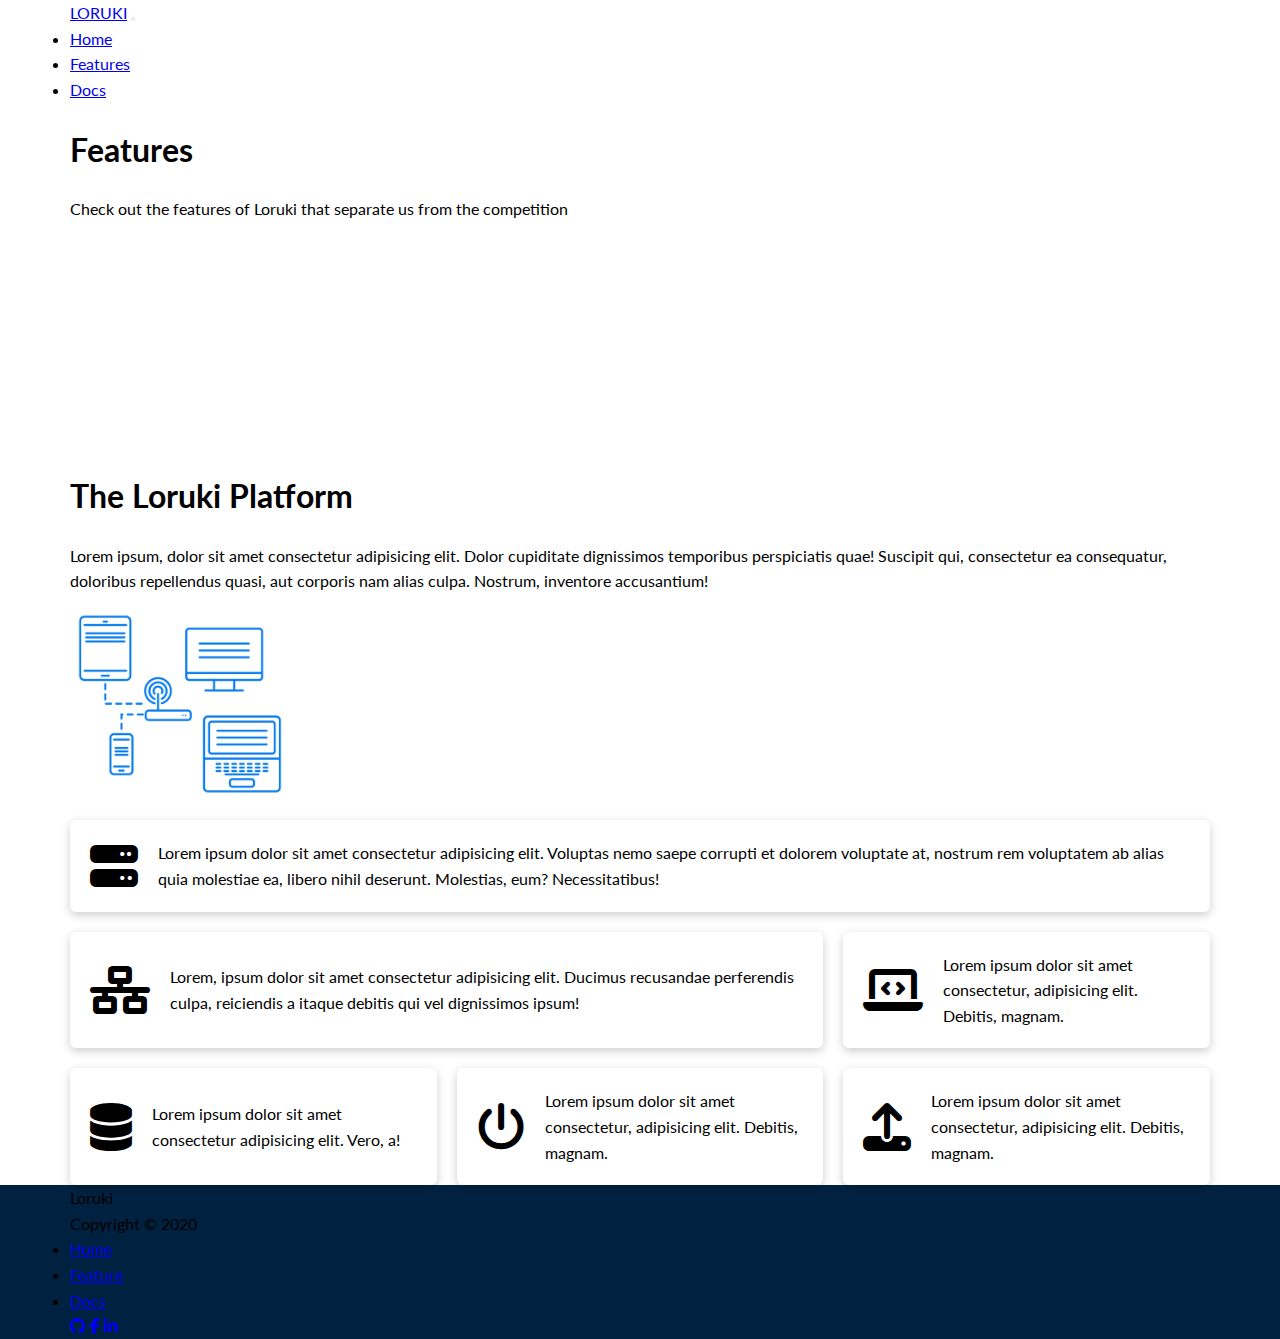
==== feature.html @ 9b6d23d0 "Add Feature Page" ====
<!DOCTYPE html>
<html lang="en">
    <head>
        <meta charset="UTF-8">
        <meta http-equiv="X-UA-Compatible" content="IE=edge">
        <meta name="viewport" content="width=device-width, initial-scale=1.0">
        <link rel="stylesheet" href="CSS/normalize.css">
        <link rel="stylesheet" href="https://cdnjs.cloudflare.com/ajax/libs/font-awesome/6.1.1/css/all.min.css">
        <link href="https://cdn.jsdelivr.net/npm/bootstrap@5.0.2/dist/css/bootstrap.min.css" rel="stylesheet" integrity="sha384-EVSTQN3/azprG1Anm3QDgpJLIm9Nao0Yz1ztcQTwFspd3yD65VohhpuuCOmLASjC" crossorigin="anonymous">
        <link rel="stylesheet" href="CSS/style.css">
        <link rel="icon" href="images/logos/clojure.png">
        <title>Loruki</title>
    </head>
<body>
    <main>
        <!--Start NavBar -->
        <nav class="navbar navbar-expand-lg navbar-dark bg-primary" style="z-index: 999999;" id="mainNav">
            <div class="container">
                <a href="#" class="text-white text-decoration-none fs-4">LORUKI</a>
                <button class="navbar-toggler collapsed" type="button" data-bs-toggle="collapse" data-bs-target="#navbarSupportedContent" aria-controls="navbarSupportedContent" aria-expanded="false" aria-label="Toggle navigation">
                    <span class="navbar-toggler-icon"></span>
                </button>
                <div class="navbar-collapse collapse" id="navbarSupportedContent">
                    <ul class="navbar-nav ms-auto mb-2 mb-lg-0">
                        <li class="nav-item">
                            <a class="nav-link" aria-current="page" href="index.html">Home</a>
                        </li>
                        <li class="nav-item">
                            <a class="nav-link active" href="feature.html">Features</a>
                        </li>
                        <li class="nav-item">
                            <a class="nav-link" href="docs.html">Docs</a>
                        </li>
                    </ul>
                </div>
            </div>
        </nav>
        <!--End NavBar -->
        <!-- Start Features -->
        <div class="hosting bg-primary ">
            <div class="container m-auto row align-items-center justify-content-around">
                <div class="header-info text-lg-start text-center text-md-center col-lg my-md-4 my-sm-4 my-4">
                    <h1 class="text-white fw-light">Features</h1>
                    <p class="text-white fw-light">Check out the features of Loruki that separate us from the competition</p>
                </div>
                <img style="max-width: 220px" class="col-lg my-md-4 my-sm-4 my-4" src="images/server.png" alt="">
            </div>
        </div>
        <!-- End Features -->
        <!-- Start Platform -->
        <div class="hosting bg-light text-dark mb-4">
            <div class="container m-auto row align-items-center justify-content-around">
                <div class="header-info text-lg-start text-center text-md-center col-lg my-md-4 my-sm-4 my-4">
                    <h1 class="fw-light">The Loruki Platform</h1>
                    <p class="fw-light">Lorem ipsum, dolor sit amet consectetur adipisicing elit. Dolor cupiditate dignissimos temporibus perspiciatis quae! Suscipit qui, consectetur ea consequatur, doloribus repellendus quasi, aut corporis nam alias culpa. Nostrum, inventore accusantium!</p>
                </div>
                <img style="max-width: 220px" class="col-lg my-md-4 my-sm-4 my-4" src="images/server2.png" alt="">
            </div>
        </div>
        <!-- End Platform -->
        <!-- Start Grid -->
        <section class="mb-5">
            <div class="container grid grid-3">
                <div class="card card1 flex">
                    <i class="fas fa-server fa-3x"></i>
                    <p>Lorem ipsum dolor sit amet consectetur adipisicing elit. Voluptas nemo saepe corrupti et dolorem voluptate at, nostrum rem voluptatem ab alias quia molestiae ea, libero nihil deserunt. Molestias, eum? Necessitatibus!</p>
                </div>
                <div class="card card2 flex">
                    <i class="fas fa-network-wired fa-3x"></i>
                    <p>
                        Lorem, ipsum dolor sit amet consectetur adipisicing elit. Ducimus
                        recusandae perferendis culpa, reiciendis a itaque debitis qui vel
                        dignissimos ipsum!
                    </p>
                </div>
                <div class="card card3 flex">
                    <i class="fas fa-laptop-code fa-3x"></i>
                    <p>
                        Lorem ipsum dolor sit amet consectetur, adipisicing elit. Debitis,
                        magnam.
                    </p>
                </div>
                <div class="card card4 flex">
                    <i class="fas fa-database fa-3x"></i>
                    <p>
                        Lorem ipsum dolor sit amet consectetur adipisicing elit. Vero, a!
                    </p>
                </div>
                <div class="card card5 flex">
                    <i class="fas fa-power-off fa-3x"></i>
                    <p>
                        Lorem ipsum dolor sit amet consectetur, adipisicing elit. Debitis,
                        magnam.
                    </p>
                </div>
                <div class="card card6 flex">
                    <i class="fas fa-upload fa-3x"></i>
                    <p>
                        Lorem ipsum dolor sit amet consectetur, adipisicing elit. Debitis,
                        magnam.
                    </p>
                </div>
            </div>
        </section>
        <!-- End Grid -->
        <footer>
            <div class="container">
                <footer class="d-flex flex-wrap justify-content-between align-items-center py-3 mt-4">
                <div class="col-md-4 d-flex align-items-center">
                    <span class="text-muted">Loruki <br>Copyright © 2020</span>
                </div>
                
                <ul class="nav col-md-4 justify-content-end list-unstyled d-flex my-2">
                    <li class=""><a class="text-white text-decoration-none" href="#">Home</a></li>
                    <li class="ms-3"><a class="text-white text-decoration-none" href="#">Feature</a></li>
                    <li class="ms-3"><a class="text-white text-decoration-none" href="#">Docs</a></li>
                </ul>
                <div class="social my-2 my-md-0">
                    <a href="https://github.com/alaayasser741" target="_blank" class="btn-dark mx-2"><i class="fa-brands fa-github"></i></a>
                    <a href="https://www.facebook.com/alaayasser741/" target="_blank" class="btn-dark mx-2"><i class="fa-brands fa-facebook-f"></i></a>
                    <a href="https://www.linkedin.com/in/alaayasser741/" target="_blank" class="btn-dark mx-2"><i class="fa-brands fa-linkedin-in"></i></a>
                </div>
                </footer>
            </div>
        </footer>
    </main>
</body>
</html>
---- CSS/style.css ----
@import url('https://fonts.googleapis.com/css2?family=Lato:wght@100;300;400;700;900&display=swap');
:root{
    --primary-color: #047aed;
    --secondary-color: #1c3fa8;
    --dark-color: #002240;
    --light-color: #f4f4f4;
    --success-color: #5cb85c;
    --error-color: #d9534f;
}
*{
    box-sizing: border-box;
    padding: 0;
    margin: 0;
}
.container{
    /* Padding for mobile view */
    padding-left: 15px;
    padding-right: 15px;
    margin-left: auto;
    margin-right: auto;
}

/* Small */
@media (min-width:768px) {
    .container{
        width: 750px;
    }
}

 /* Medium */
@media (min-width:992px) {
    .container{
        width: 950px;
    }
}

/* Large */
@media (min-width:1200px) {
    .container{
        width: 1170px;
    }
}

body{
    font-family: 'Lato', sans-serif;
    line-height: 1.6;
}
header{
    position: relative;
}
header::before{
    content: '';
    position: absolute;
    left: 0;
    bottom: -80px;
    width: 100%;
    height: 150px;
    background: #ffff;
    transform: skewY(-3deg);
}
header .showcase-form{
    width: calc(400px - 40px) !important;
    padding: 40px;
    z-index: 100;
    border-radius: 10px;
    -webkit-border-radius: 10px;
    -moz-border-radius: 10px;
    -ms-border-radius: 10px;
    -o-border-radius: 10px;
    background-color: #fff;
    box-shadow: 0 3px 10px rgb(0 0 0 / 20%);
}

header .card form input[type="text"]{
    border: 0;
    border-bottom: 1px solid #ccc;
    width: 100%;
}
header .card input[type="submit"]{
    width: 5rem !important;
}
header .card form input:focus{
    outline: none;
}
.stats{
    margin-top: 140px;
}
.stats p{
    max-width: 500px;
    margin: 0 auto;
}
.stats .imges img{
    width:450px;
    /* max-width: 100%; */
}
@media (max-width:768px) {
    .stats .imges img{
        max-width: 100%;
    }
}
.stats .imges .card{
    width: 290px;
    padding: 20px;
    box-shadow: 0 3px 10px rgb(0 0 0 / 20%);
    border-radius: 10px;
    -webkit-border-radius: 10px;
    -moz-border-radius: 10px;
    -ms-border-radius: 10px;
    -o-border-radius: 10px;
}
.stats .imges .card h3{
    font-size: 1rem !important;
    
}
.hosting a{
    background-color: var(--dark-color);
}
.support .card{
    width: fit-content;
    padding: 1rem;
    margin: 10px;
    box-shadow: 0 3px 10px rgb(0 0 0 / 20%);
    border-radius: 10px;
    -webkit-border-radius: 10px;
    -moz-border-radius: 10px;
    -ms-border-radius: 10px;
    -o-border-radius: 10px;
}
footer{
    background-color: var(--dark-color);
}
@media (max-width:768px) {
    footer .container footer{
    flex-direction: column !important;
    align-items: flex-start !important;
    }
    footer .container footer ul{
        margin: 0;
    }
}
footer .social a{
    background: none;
}
/* ////////////////Feature/////////////////// */

section .container{
    display: grid;
    grid-template-columns: repeat(3,1fr);
    grid-template-rows: repeat(3,auto);
    gap: 20px;
}
section .card{
    box-shadow: 0 3px 10px rgb(0 0 0 / 20%);
    padding: 20px;
    border-radius: 6px;
    -webkit-border-radius: 6px;
    -moz-border-radius: 6px;
    -ms-border-radius: 6px;
    -o-border-radius: 6px;
    display: flex;
    flex-direction: row;
    column-gap: 20px;
    align-items: center;
}
section .card1{
    grid-column: 1/4;
}
section .card2{
    grid-column: 1/3;
}
@media (max-width: 768px) {
    section .container {
        grid-template-columns: 1fr;
        grid-template-rows: 1fr;
    }
    section .card1,.card2,.card3,.card4,.card5,.card6{
        grid-column: 1/end;
    }
}
section p{
    margin: 0;
}
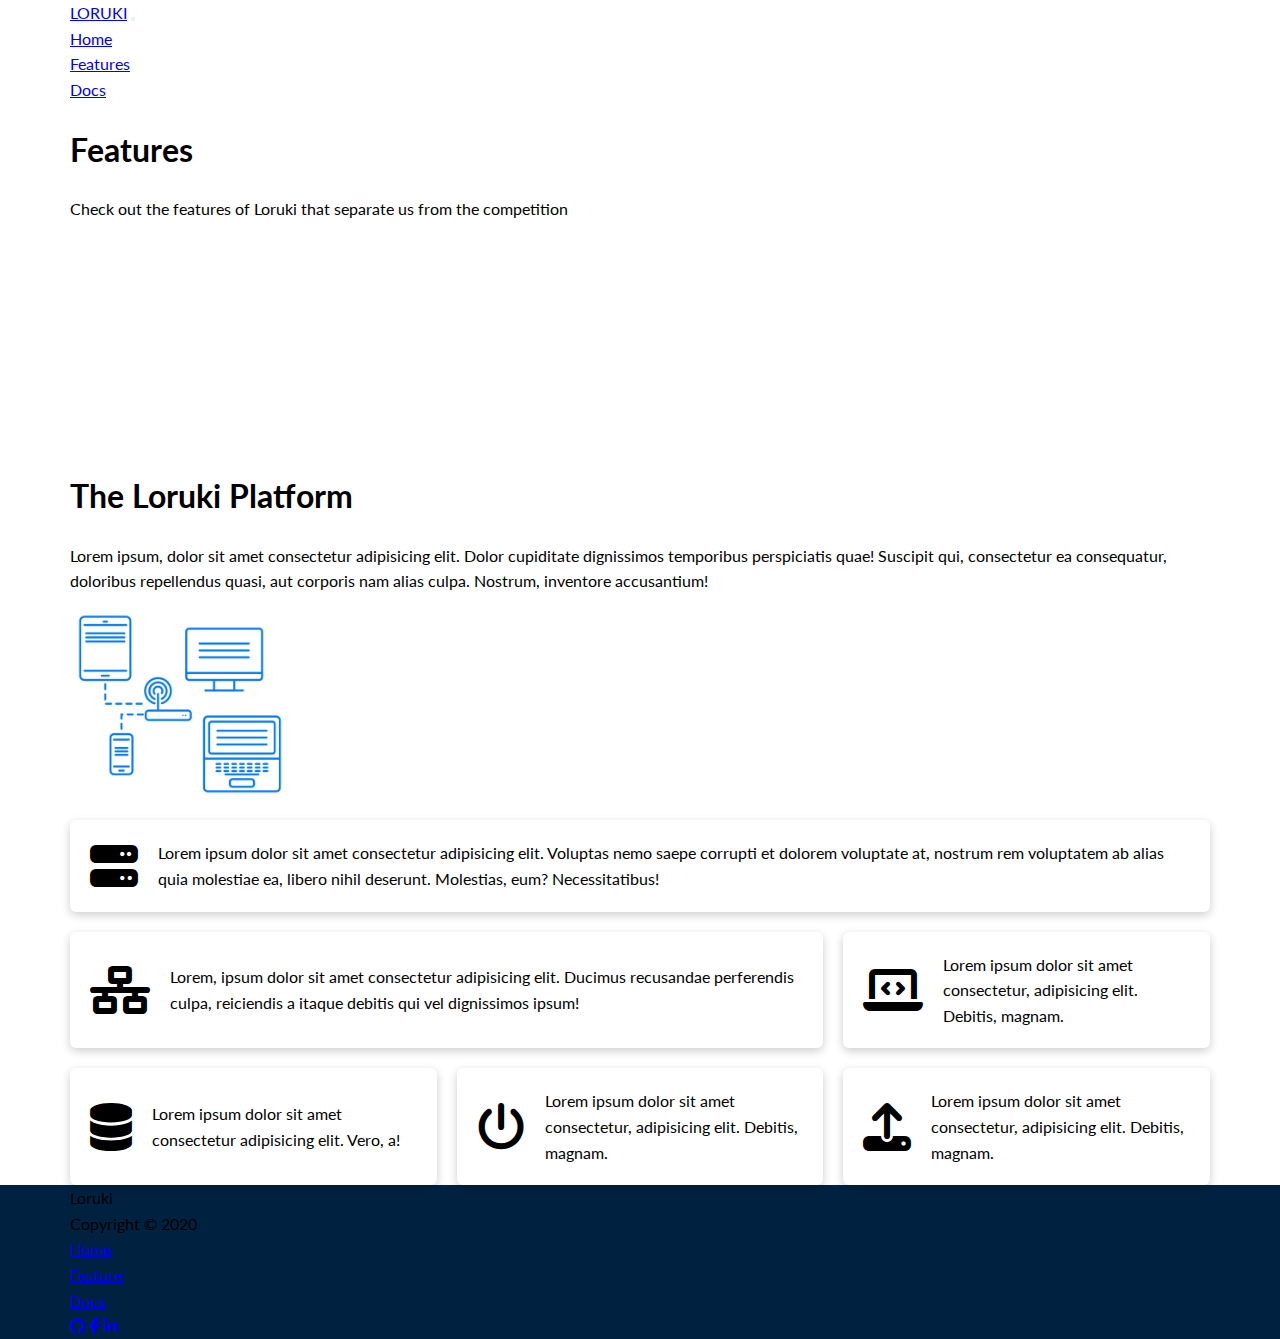
==== commit 2e2a6a06: "Add Docs Page" ====
--- a/feature.html
+++ b/feature.html
@@ -25,7 +25,7 @@
                         <li class="nav-item">
                             <a class="nav-link" aria-current="page" href="index.html">Home</a>
                         </li>
-                        <li class="nav-item">
+                        <li class="nav-item active">
                             <a class="nav-link active" href="feature.html">Features</a>
                         </li>
                         <li class="nav-item">
@@ -124,5 +124,6 @@
             </div>
         </footer>
     </main>
+    <script src="https://cdn.jsdelivr.net/npm/bootstrap@5.0.2/dist/js/bootstrap.bundle.min.js" integrity="sha384-MrcW6ZMFYlzcLA8Nl+NtUVF0sA7MsXsP1UyJoMp4YLEuNSfAP+JcXn/tWtIaxVXM" crossorigin="anonymous"></script>
 </body>
 </html>--- a/CSS/style.css
+++ b/CSS/style.css
@@ -44,6 +44,11 @@
 body{
     font-family: 'Lato', sans-serif;
     line-height: 1.6;
+}
+ul{
+    list-style: none;
+    margin: 0;
+    padding: 0;
 }
 header{
     position: relative;
@@ -179,4 +184,31 @@
 }
 section p{
     margin: 0;
+}
+/* /////////DOCS///////// */
+.docs-main .box{
+    background-color: var(--light-color);
+    width: 320px;
+    max-width: 100%;
+}
+.docs-main .box-2{
+    width: 100%;
+    
+}
+.docs-main .grid-doc{
+    display: grid;
+    grid-template-columns: 330px auto;
+    gap: 20px;
+}
+@media (max-width:768px) {
+    .docs-main .grid-doc{
+        grid-template-columns: 1fr;
+    }
+    .docs-main .box{
+        margin: 0 auto;
+        width: 100%;
+    }
+    .docs-main .box-2{
+        margin: 0 auto;
+    }
 }